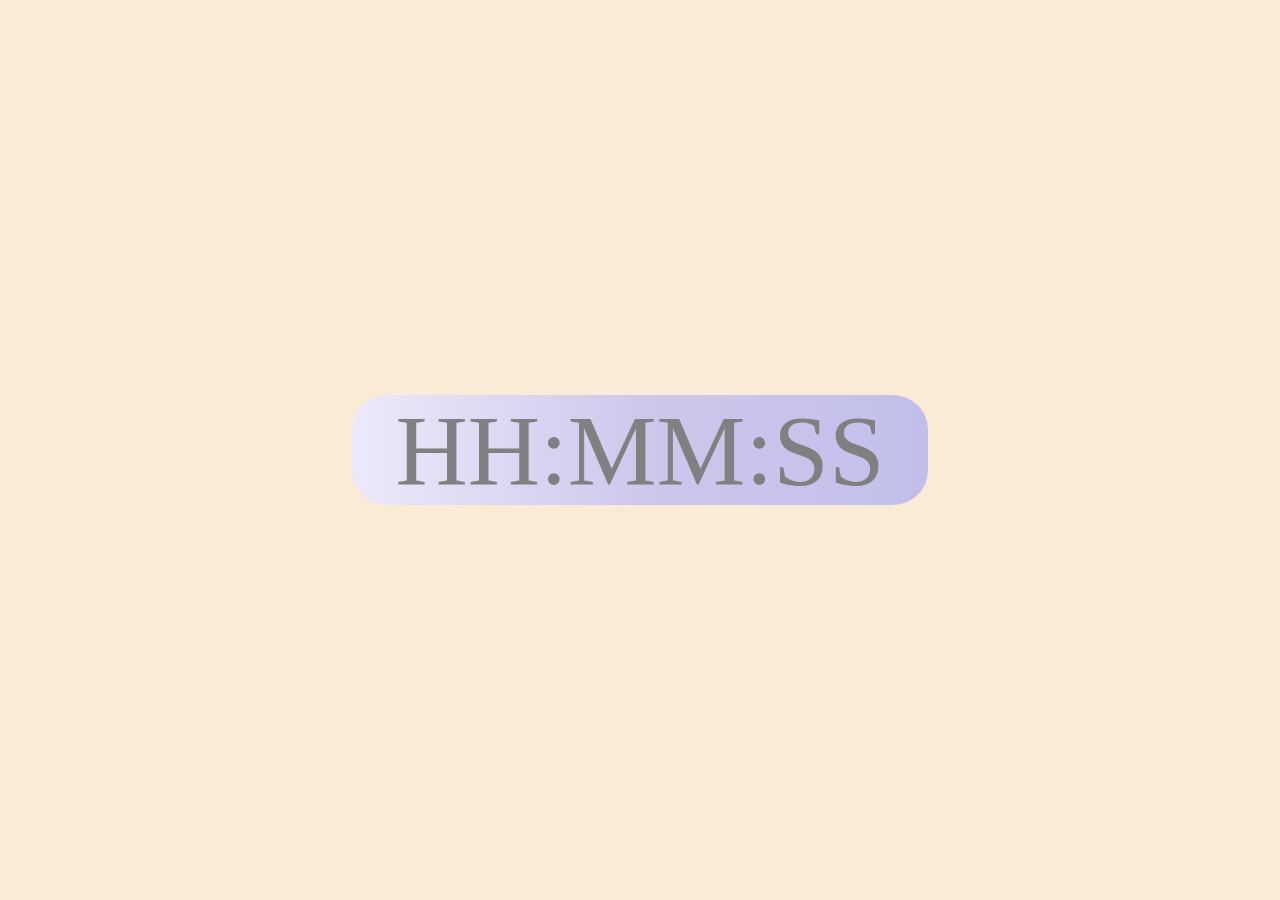
==== index.html @ b443a57b "clock" ====
<!DOCTYPE html>
<html lang="en">
<head>
    <meta charset="UTF-8">
    <title>Clock</title>
    <link href="style/style.css" rel="stylesheet">
</head>
<body>
<div class="container">
    <div class="container__time time-element">
        <div class="time-element__hour elem" id="hour">HH:</div>
        <div class="time-element__minute elem" id="minute">MM:</div>
        <div class="time-element__second elem" id="second">SS</div>
    </div>
</div>
<script src="js/script.js"></script>
</body>
</html>
---- style/style.css ----
body{
    margin: 0px;
    pading: 0px;
    height: 100vh;
}
.container{
    display: flex;
    height: 100%;
    justify-content: center;
    align-items: center;
    background: antiquewhite;
}

.container__time{
    display: flex;
    border-radius: 35px 35px 35px 35px;
    -moz-border-radius: 35px 35px 35px 35px;
    -webkit-border-radius: 35px 35px 35px 35px;
    color: grey;
    background: linear-gradient(to right, rgba(235,233,249,1) 0%, rgba(206,199,236,1) 51%, rgba(193,191,234,1) 100%);
    justify-content: center;
    align-items: center;
    width: 45%;
    height: 110px;
}

.elem{
    font-size: 100px;
}
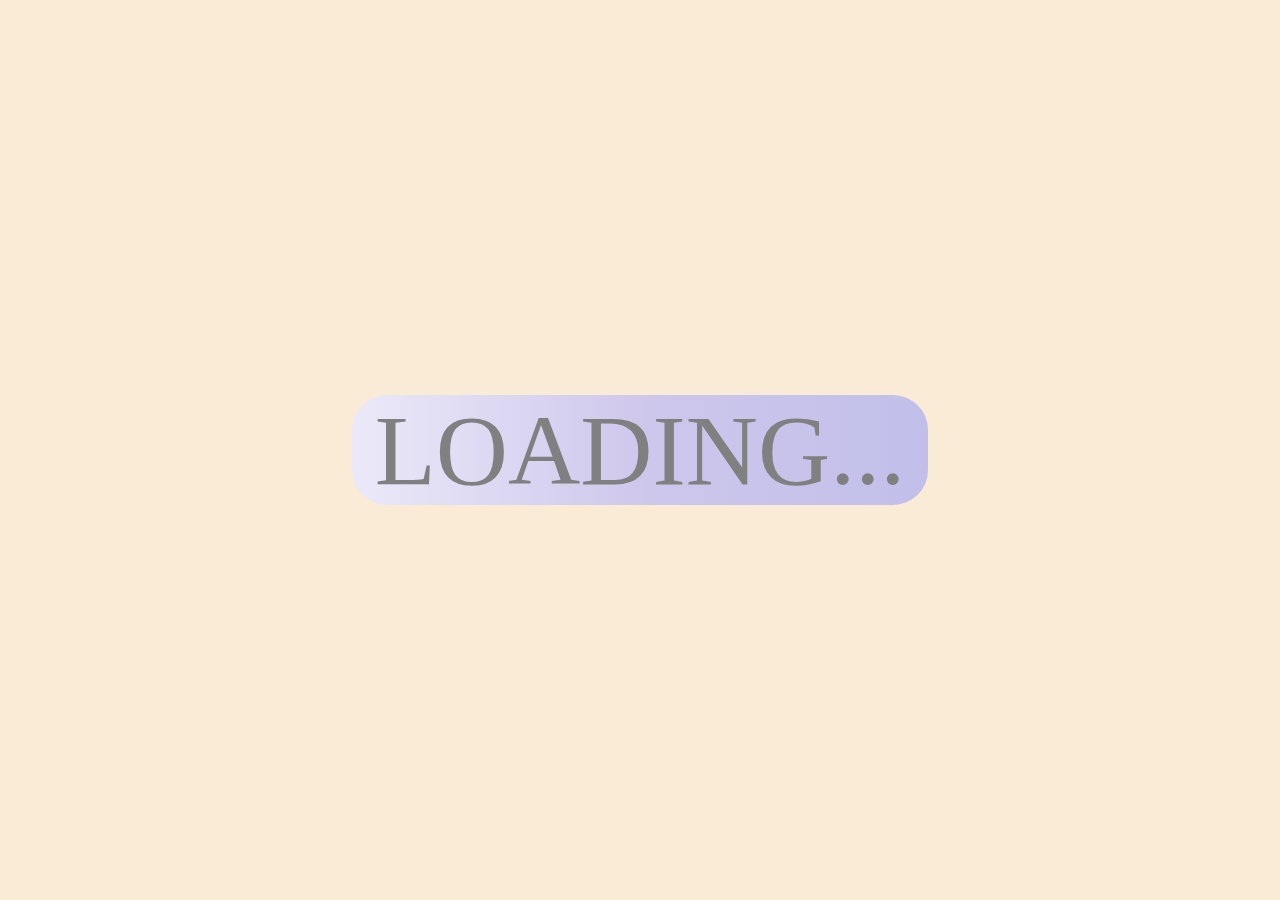
==== commit b898db63: "adding Loading text" ====
--- a/index.html
+++ b/index.html
@@ -8,9 +8,9 @@
 <body>
 <div class="container">
     <div class="container__time time-element">
-        <div class="time-element__hour elem" id="hour">HH:</div>
-        <div class="time-element__minute elem" id="minute">MM:</div>
-        <div class="time-element__second elem" id="second">SS</div>
+        <div class="time-element__hour elem" id="hour">LOADING...</div>
+        <div class="time-element__minute elem" id="minute"></div>
+        <div class="time-element__second elem" id="second"></div>
     </div>
 </div>
 <script src="js/script.js"></script>
